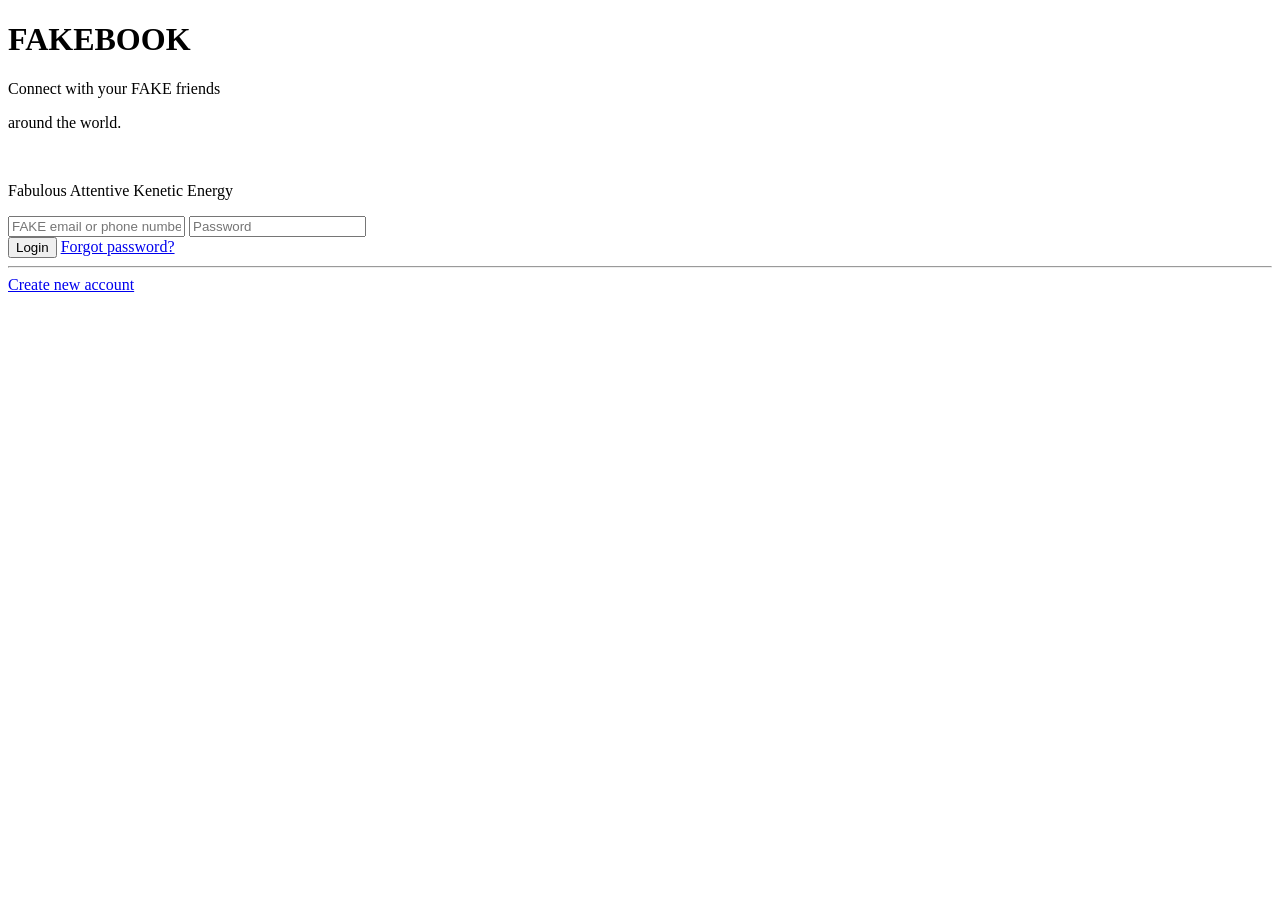
==== index.html @ 2e34fba3 "FAKEBOOK" ====
<!DOCTYPE html>
<html lang="en">
  <head>
    <meta charset="UTF-8">
    <meta name="viewport" content="width=device-width, initial-scale=1.0">
    <title>FAKEBOOK Login Page</title>
<link rel="stylesheet" href="style.css">
  </head>
  <body>
    <div class="container flex">
      <div class="facebook-page flex">
        <div class="text">
          <h1>FAKEBOOK</h1>
          <p>Connect with your <span>FAKE</span> friends </p>
          <p> around the world.</p>
		  <br>
		  <p><span>F</span>abulous  <span>A</span>ttentive <span>K</span>enetic  <span>E</span>nergy </p>
        </div>
        <form action="">
          <input id="inputuser" type="text" placeholder="FAKE email or phone number" >
          <input id="inputpass" type="text" placeholder="Password" >
          <div class="link">
		  
            <button id="btnlogin" class="login">Login</button>
			
            <a href="main.html" class="forgot">Forgot password?</a>
          </div>
          <hr>
          <div class="button">
            <a href="main.html">Create new account</a>
          </div>
        </form>
      </div>
    </div>	
	<script src='login.js'></script>
  </body>
</html>
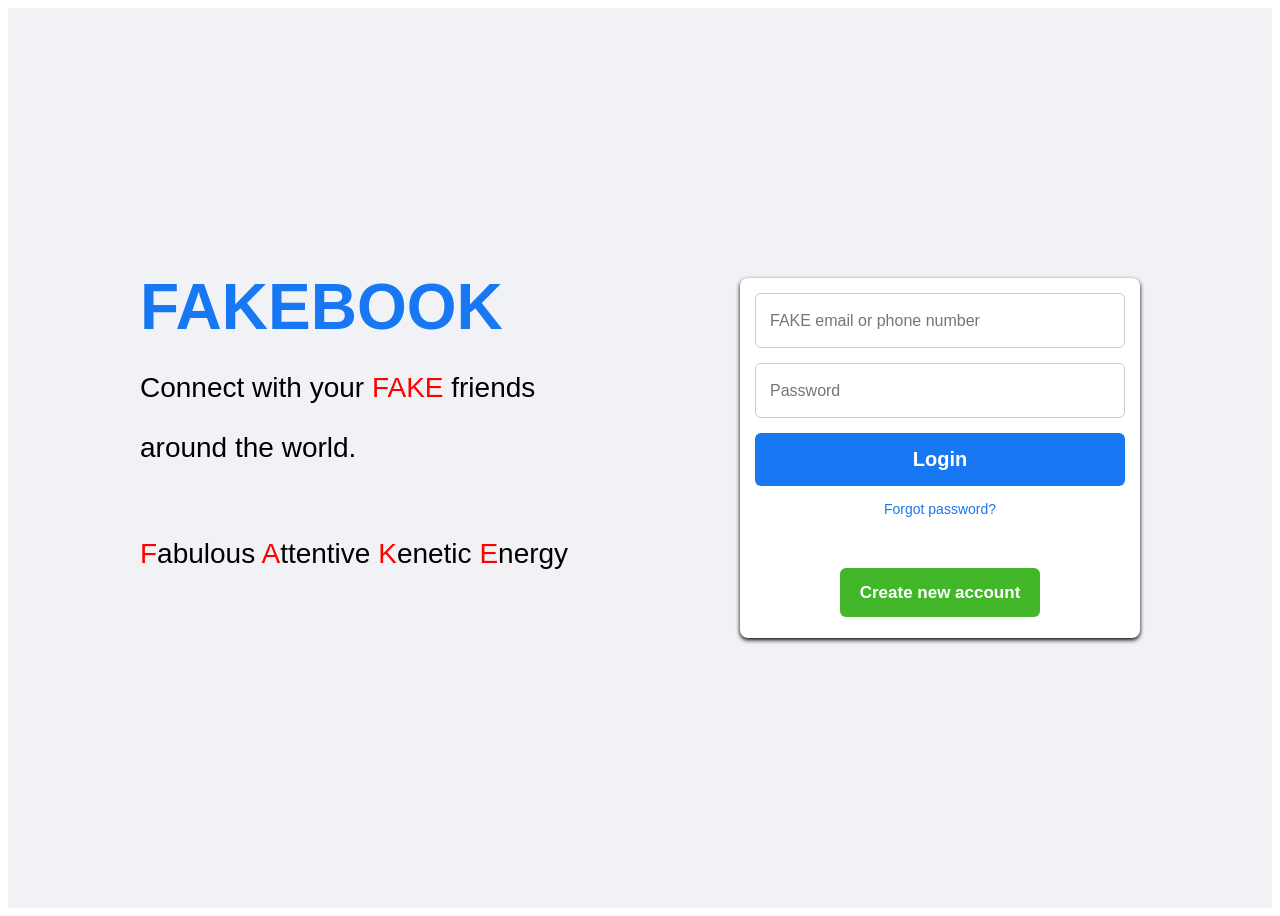
==== commit 1b16d031: "Update index.html" ====
--- a/index.html
+++ b/index.html
@@ -4,7 +4,7 @@
     <meta charset="UTF-8">
     <meta name="viewport" content="width=device-width, initial-scale=1.0">
     <title>FAKEBOOK Login Page</title>
-<link rel="stylesheet" href="style.css">
+<link rel="stylesheet" href="Style.css">
   </head>
   <body>
     <div class="container flex">
--- a/Style.css
+++ b/Style.css
@@ -0,0 +1,164 @@
+*{
+  margin: Θ;
+  padding: Θ;
+  box-sizing: border-box;
+  font-family: 'Roboto', sans-serif;
+}
+
+.flex {
+  display: flex;
+  align-items: center;
+}
+
+.container {
+  padding: 0 15px;
+  min-height: 100vh;
+  justify-content: center;
+  background: #f0f2f5;
+}
+
+.facebook-page {
+  justify-content: space-between;
+  max-width: 1000px;
+  width: 100%;
+}
+
+.facebook-page .text {
+  margin-bottom: 90px;
+}
+
+.facebook-page h1 {
+  color: #1877f2;
+  font-size: 4rem;
+  margin-bottom: 10px;
+}
+
+.facebook-page p {
+  font-size: 1.75rem;
+  white-space: nowrap;
+}
+
+form {
+  display: flex;
+  flex-direction: column;
+  background: white;
+  border-radius: 8px;
+  padding: 20px;
+  box-shadow: 0 2px 4px;
+  max-width: 400px;
+  width: 100%;
+}
+
+form input {
+  height: 55px;
+  width: 100%;
+  border: 1px solid #ccc;
+  border-radius: 6px;
+  margin-bottom: 15px;
+  font-size: 1rem;
+  padding: 0 14px;
+}
+
+form input:focus {
+  outline: none;
+  border-color: #1877f2;
+}
+
+:placeholder {
+  color: #777;
+  font-size: 1.063rem;
+}
+
+.link {
+  display: flex;
+  flex-direction: column;
+  text-align: center;
+  gap: 15px;
+}
+
+.link .login {
+  border: none;
+  outline: none;
+  cursor: pointer;
+  background: #1877f2;
+  padding: 15px 0;
+  border-radius: 6px;
+  color: #fff;
+  font-size: 1.25rem;
+  font-weight: 600;
+  transition: 0.2s ease;
+}
+
+span {
+  color: red;
+}
+
+.link .login:hover {
+  background: #0d65d9;
+}
+
+form a {
+  text-decoration: none;
+}
+
+.link .forgot {
+  color: #1877f2;
+  font-size: 0.875rem;
+}
+
+.link .forgot:hover {
+  text-decoration: underline;
+}
+
+hr {
+  border: none;
+  height: 1px;
+  background-color: #ccc;
+  margin-bottom: 20px;
+  margin-top: 20px;
+}
+
+.button {
+  margin-top: 25px;
+  text-align: center;
+  margin-bottom: 20px;
+}
+
+.button a {
+  padding: 15px 20px;
+  background: #42b72a;
+  border-radius: 6px;
+  color: #fff;
+  font-size: 1.063rem;
+  font-weight: 600;
+  transition: 0.2s ease;
+}
+
+.button a:hover {
+  background: #3ba626;
+}
+
+@media (max-width: 900px) {
+  .facebook-page {
+    flex-direction: column;
+    text-align: center;
+  }
+
+  .facebook-page .text {
+    margin-bottom: 30px;
+  }
+}
+
+@media (max-width: 460px) {
+  .facebook-page h1 {
+    font-size: 3.5rem;
+  }
+
+  .facebook-page p {
+    font-size: 1.3rem;
+  }
+}
+   form {
+	   padding: 15px;
+   }
+  }
